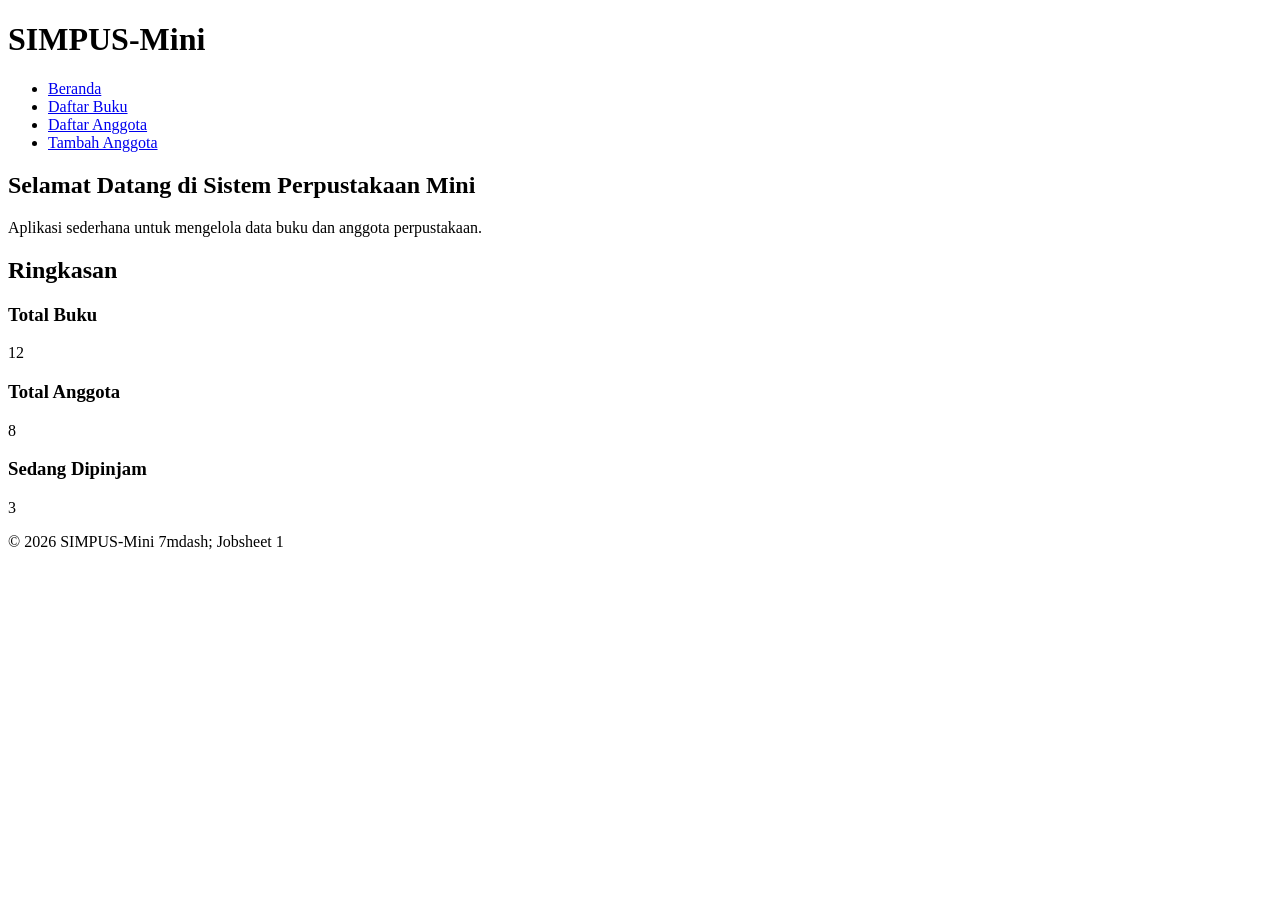
==== SIMPUS-Mini/index.html @ 1bce6148 "Create index.html" ====
<!DOCTYPE html>
<html lang="en">
<head>
    <meta charset="UTF-8">
    <meta name="viewport" content="width=device-width, initial-scale=1.0">
    <title>SIMPUS-Mini | Beranda</title>
    <link rel="stylesheet" href="assets/css/style.css">
</head>
<body>
    <header>
        <h1>SIMPUS-Mini</h1>
        <nav>
            <ul>
                <li><a href="index.html">Beranda</a></li>
                <li><a href="buku/buku-list.html">Daftar Buku</a></li>
                <li><a href="anggota/anggota-list.html">Daftar Anggota</a></li>
                <li><a href="anggota/anggota-tambah.html">Tambah Anggota</a></li>
            </ul>
        </nav>
    </header>

    <main>
        <section>
            <h2>Selamat Datang di Sistem Perpustakaan Mini</h2>
            <p>Aplikasi sederhana untuk mengelola data buku dan anggota perpustakaan.</p>
        </section>

        <section>
            <h2>Ringkasan</h2>
            <article>
                <h3>Total Buku</h3>
                <p>12</p>
            </article>
            <article>
                <h3>Total Anggota</h3>
                <p>8</p>
            </article>
            <article>
                <h3>Sedang Dipinjam</h3>
                <p>3</p>
            </article>
        </section>
    </main>

    <footer>
        <p>&copy; 2026 SIMPUS-Mini 7mdash; Jobsheet 1</p>
    </footer>
</body>
</html>
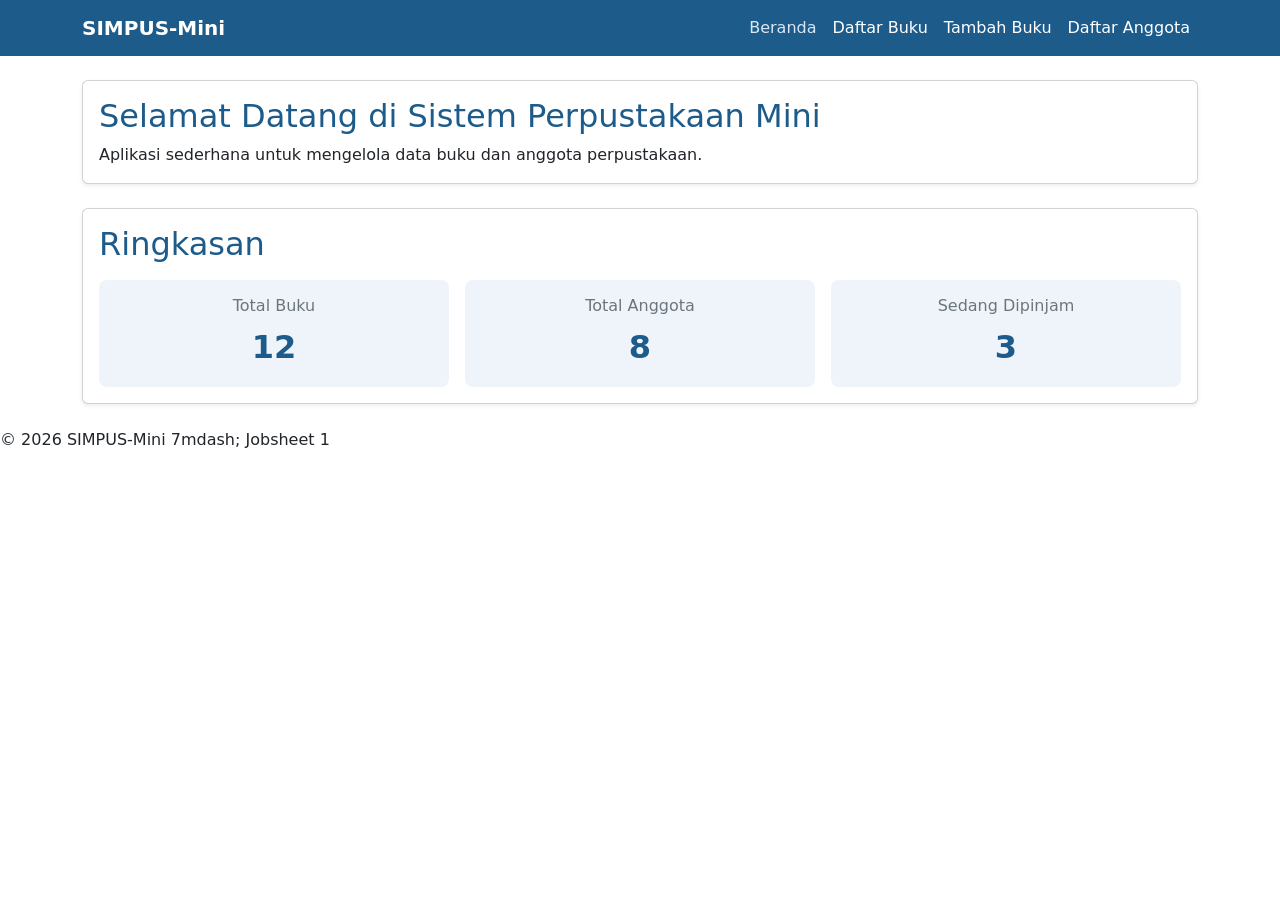
==== commit a8541875: "Update index.html" ====
--- a/SIMPUS-Mini/index.html
+++ b/SIMPUS-Mini/index.html
@@ -4,46 +4,66 @@
     <meta charset="UTF-8">
     <meta name="viewport" content="width=device-width, initial-scale=1.0">
     <title>SIMPUS-Mini | Beranda</title>
+    <link href="https://cdn.jsdelivr.net/npm/bootstrap@5.3.3/dist/css/bootstrap.min.css" rel="stylesheet">
     <link rel="stylesheet" href="assets/css/style.css">
 </head>
 <body>
-    <header>
-        <h1>SIMPUS-Mini</h1>
-        <nav>
-            <ul>
-                <li><a href="index.html">Beranda</a></li>
-                <li><a href="buku/buku-list.html">Daftar Buku</a></li>
-                <li><a href="anggota/anggota-list.html">Daftar Anggota</a></li>
-                <li><a href="anggota/anggota-tambah.html">Tambah Anggota</a></li>
-            </ul>
-        </nav>
+    <header class="navbar navbar-expand-lg navbar-dark" style="background-color:#1d5b8a;">
+        <div class="container">
+            <a class="navbar-brand fw-semibold" href="index.html">SIMPUS-Mini</a>
+            <button class="navbar-toggler" type="button" data-bs-toggle="collapse" data-bs-target="#navMenu" aria-controls="navMenu" aria-expanded="false" aria-label="Toggle navigation">
+                <span class="navbar-toggler-icon"></span>
+            </button>
+            <nav class="collapse navbar-collapse" id="navMenu">
+                <ul class="navbar-nav ms-auto">
+                    <li class="nav-item"><a class="nav-link active" href="index.html">Beranda</a></li>
+                    <li class="nav-item"><a class="nav-link" href="buku/list.html">Daftar Buku</a></li>
+                    <li class="nav-item"><a class="nav-link" href="buku/tambah.html">Tambah Buku</a></li>
+                    <li class="nav-item"><a class="nav-link" href="anggota/list.html">Daftar Anggota</a></li>
+                </ul>
+            </nav>
+        </div>
     </header>
 
-    <main>
-        <section>
-            <h2>Selamat Datang di Sistem Perpustakaan Mini</h2>
-            <p>Aplikasi sederhana untuk mengelola data buku dan anggota perpustakaan.</p>
+    <main class="container my-4">
+        <section class="card shadow-sm mb-4">
+            <div class="card-body">
+                <h2 class="card-title" style="color:#1d5b8a;">Selamat Datang di Sistem Perpustakaan Mini</h2>
+                <p class="card-text mb-0">Aplikasi sederhana untuk mengelola data buku dan anggota perpustakaan.</p>
+            </div>
         </section>
 
-        <section>
-            <h2>Ringkasan</h2>
-            <article>
-                <h3>Total Buku</h3>
-                <p>12</p>
-            </article>
-            <article>
-                <h3>Total Anggota</h3>
-                <p>8</p>
-            </article>
-            <article>
-                <h3>Sedang Dipinjam</h3>
-                <p>3</p>
-            </article>
+        <section class="card shadow-sm mb-4">
+            <div class="card-body">
+                <h2 class="card-title mb-3" style="color:#1d5b8a;">Ringkasan</h2>
+                <div class="row g-3 text-center">
+                    <div class="col-12 col-md-4">
+                        <div class="p-3 rounded-3" style="background-color:#eef4fa;">
+                            <h3 class="h6 text-secondary">Total Buku</h3>
+                            <p class="fs-2 fw-bold mb-0" style="color:#1d5b8a;">12</p>
+                        </div>
+                    </div>
+                    <div class="col-12 col-md-4">
+                        <div class="p-3 rounded-3" style="background-color:#eef4fa;">
+                            <h3 class="h6 text-secondary">Total Anggota</h3>
+                            <p class="fs-2 fw-bold mb-0" style="color:#1d5b8a;">8</p>
+                        </div>
+                    </div>
+                    <div class="col-12 col-md-4">
+                        <div class="p-3 rounded-3" style="background-color:#eef4fa;">
+                            <h3 class="h6 text-secondary">Sedang Dipinjam</h3>
+                            <p class="fs-2 fw-bold mb-0" style="color:#1d5b8a;">3</p>
+                        </div>
+                    </div>
+                </div>
+            </div>
         </section>
     </main>
 
     <footer>
         <p>&copy; 2026 SIMPUS-Mini 7mdash; Jobsheet 1</p>
     </footer>
+
+    <script src="https://cdn.jsdelivr.net/npm/bootstrap@5.3.3/dist/js/bootstrap.bundle.min.js"></script>
 </body>
 </html>
--- a/SIMPUS-Mini/assets/css/style.css
+++ b/SIMPUS-Mini/assets/css/style.css
@@ -0,0 +1,16 @@
+/* Override kecil di atas Bootstrap agar tetap konsisten dengan warna brand SIMPUS-Mini */
+
+.navbar-brand,
+.nav-link {
+    color: #fff !important;
+}
+
+.nav-link:hover,
+.nav-link.active {
+    color: #d9e8f5 !important;
+}
+
+form button[type="submit"]:hover,
+button[type="submit"]:hover {
+    background-color: #164869 !important;
+}
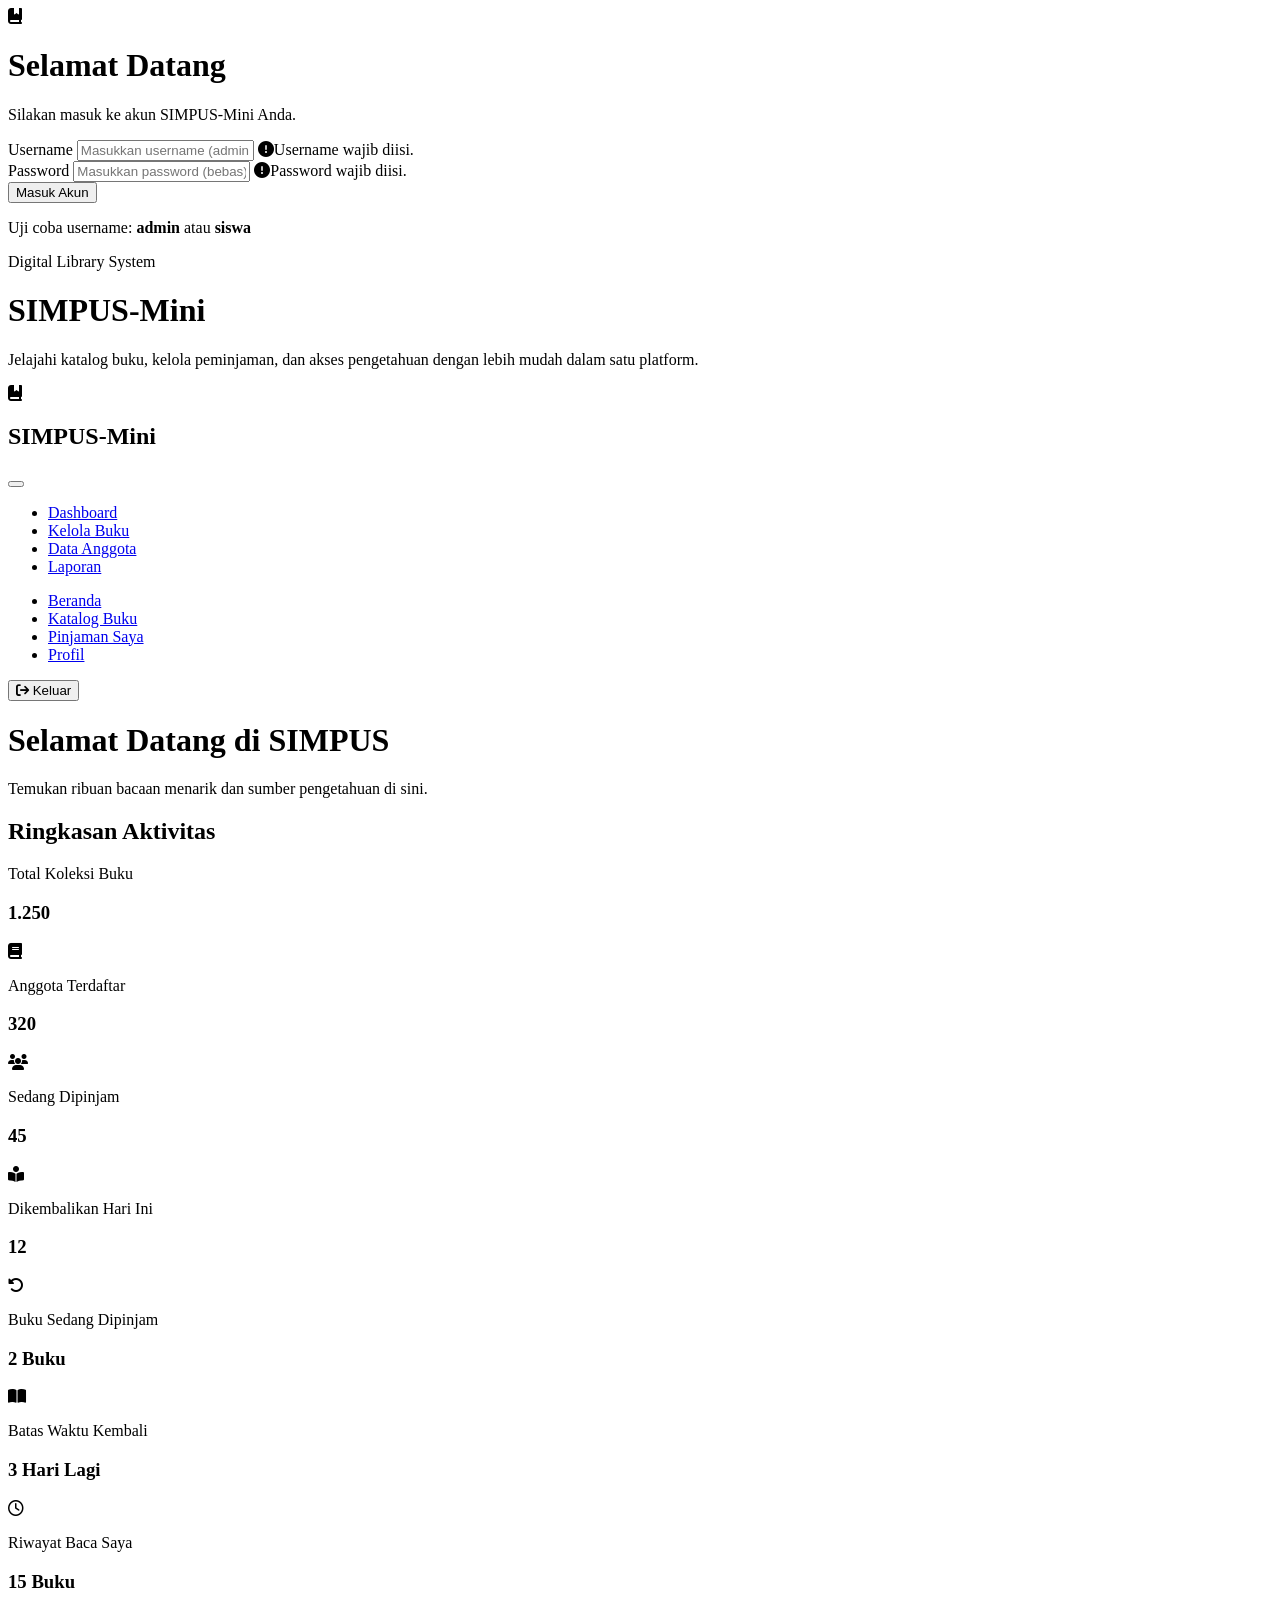
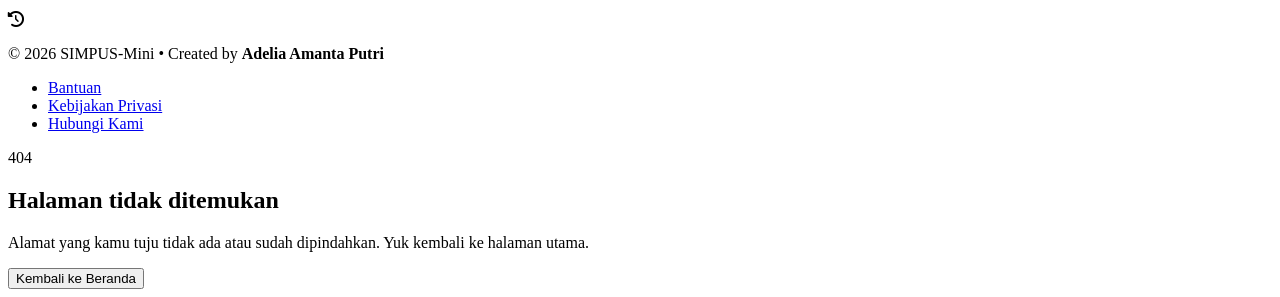
==== commit 88d9a6e0: "Update index.html" ====
--- a/SIMPUS-Mini/index.html
+++ b/SIMPUS-Mini/index.html
@@ -3,67 +3,170 @@
 <head>
     <meta charset="UTF-8">
     <meta name="viewport" content="width=device-width, initial-scale=1.0">
-    <title>SIMPUS-Mini | Beranda</title>
-    <link href="https://cdn.jsdelivr.net/npm/bootstrap@5.3.3/dist/css/bootstrap.min.css" rel="stylesheet">
+    <title>SIMPUS-Mini | Perpustakaan Digital</title>
     <link rel="stylesheet" href="assets/css/style.css">
+    <link rel="preconnect" href="https://fonts.googleapis.com">
+    <link rel="preconnect" href="https://fonts.gstatic.com" crossorigin>
+    <link href="https://fonts.googleapis.com/css2?family=Inter:wght@400;500;600;700&family=Sora:wght@600;700&display=swap" rel="stylesheet">
+    <link rel="stylesheet" href="https://cdnjs.cloudflare.com/ajax/libs/font-awesome/6.5.1/css/all.min.css">
 </head>
+
 <body>
-    <header class="navbar navbar-expand-lg navbar-dark" style="background-color:#1d5b8a;">
-        <div class="container">
-            <a class="navbar-brand fw-semibold" href="index.html">SIMPUS-Mini</a>
-            <button class="navbar-toggler" type="button" data-bs-toggle="collapse" data-bs-target="#navMenu" aria-controls="navMenu" aria-expanded="false" aria-label="Toggle navigation">
-                <span class="navbar-toggler-icon"></span>
+
+    <div id="toast-container" aria-live="polite"></div>
+
+    <div id="login-section">
+        <div class="login-wrapper" id="login-wrapper">
+            <div class="login-left">
+                <div class="login-header">
+                    <div class="login-icon-mark">
+                        <i class="fa-solid fa-book-bookmark"></i>
+                    </div>
+                    <h1>Selamat Datang</h1>
+                    <p class="sub">Silakan masuk ke akun SIMPUS-Mini Anda.</p>
+                </div>
+                <div class="form-group" id="group-username">
+                    <label for="username">Username</label>
+                    <input type="text" id="username" placeholder="Masukkan username (admin / siswa)">
+                    <span class="field-error"><i class="fa-solid fa-circle-exclamation"></i><span id="error-username">Username wajib diisi.</span></span>
+                </div>
+                
+                <div class="form-group" id="group-password">
+                    <label for="password">Password</label>
+                    <input type="password" id="password" placeholder="Masukkan password (bebas)">
+                    <span class="field-error"><i class="fa-solid fa-circle-exclamation"></i><span id="error-password">Password wajib diisi.</span></span>
+                </div>
+
+                <button onclick="prosesLogin()">Masuk Akun</button>
+                <p class="login-hint">Uji coba username: <b>admin</b> atau <b>siswa</b></p>
+            </div>
+
+            <div class="login-right">
+                <div class="banner-content">
+                    <span class="badge">Digital Library System</span>
+                    <h1>SIMPUS-Mini</h1>
+                    <p>Jelajahi katalog buku, kelola peminjaman, dan akses pengetahuan dengan lebih mudah dalam satu platform.</p>
+                </div>
+            </div>
+        </div>
+    </div>
+
+    <div id="dashboard-section" class="hidden">
+
+        <header class="app-nav">
+            <div class="logo">
+                <div class="login-icon-mark">
+                    <i class="fa-solid fa-book-bookmark"></i>
+                </div>
+                <h2>SIMPUS-Mini</h2>
+            </div>
+            <button class="nav-toggle" id="nav-toggle" aria-label="Buka menu navigasi" aria-expanded="false">
+                <span></span><span></span><span></span>
             </button>
-            <nav class="collapse navbar-collapse" id="navMenu">
-                <ul class="navbar-nav ms-auto">
-                    <li class="nav-item"><a class="nav-link active" href="index.html">Beranda</a></li>
-                    <li class="nav-item"><a class="nav-link" href="buku/list.html">Daftar Buku</a></li>
-                    <li class="nav-item"><a class="nav-link" href="buku/tambah.html">Tambah Buku</a></li>
-                    <li class="nav-item"><a class="nav-link" href="anggota/list.html">Daftar Anggota</a></li>
+            <nav id="main-nav">
+                <ul id="nav-admin" class="hidden">
+                    <li><a href="#">Dashboard</a></li>
+                    <li><a href="buku/buku-list.html">Kelola Buku</a></li>
+                    <li><a href="anggota/anggota-list.html">Data Anggota</a></li>
+                    <li><a href="#">Laporan</a></li>
+                </ul>
+                <ul id="nav-anggota" class="hidden">
+                    <li><a href="#">Beranda</a></li>
+                    <li><a href="buku/buku-list.html">Katalog Buku</a></li>
+                    <li><a href="#">Pinjaman Saya</a></li>
+                    <li><a href="#">Profil</a></li>
                 </ul>
             </nav>
+            <div class="user-box">
+                <span id="user-display"></span>
+                <button class="logout-btn" onclick="prosesLogout()"><i class="fa-solid fa-arrow-right-from-bracket"></i> Keluar</button>
+            </div>
+        </header>
+
+        <div class="hero-banner">
+            <h1 id="hero-title">Selamat Datang di SIMPUS</h1>
+            <p id="hero-desc">Temukan ribuan bacaan menarik dan sumber pengetahuan di sini.</p>
         </div>
-    </header>
 
-    <main class="container my-4">
-        <section class="card shadow-sm mb-4">
-            <div class="card-body">
-                <h2 class="card-title" style="color:#1d5b8a;">Selamat Datang di Sistem Perpustakaan Mini</h2>
-                <p class="card-text mb-0">Aplikasi sederhana untuk mengelola data buku dan anggota perpustakaan.</p>
-            </div>
-        </section>
+        <div class="container">
+            <h2 class="section-title">Ringkasan Aktivitas</h2>
 
-        <section class="card shadow-sm mb-4">
-            <div class="card-body">
-                <h2 class="card-title mb-3" style="color:#1d5b8a;">Ringkasan</h2>
-                <div class="row g-3 text-center">
-                    <div class="col-12 col-md-4">
-                        <div class="p-3 rounded-3" style="background-color:#eef4fa;">
-                            <h3 class="h6 text-secondary">Total Buku</h3>
-                            <p class="fs-2 fw-bold mb-0" style="color:#1d5b8a;">12</p>
-                        </div>
+            <div id="content-admin" class="cards-grid hidden">
+                <div class="card c-navy">
+                    <div class="card-info">
+                        <p class="label">Total Koleksi Buku</p>
+                        <h3>1.250</h3>
                     </div>
-                    <div class="col-12 col-md-4">
-                        <div class="p-3 rounded-3" style="background-color:#eef4fa;">
-                            <h3 class="h6 text-secondary">Total Anggota</h3>
-                            <p class="fs-2 fw-bold mb-0" style="color:#1d5b8a;">8</p>
-                        </div>
+                    <div class="card-icon"><i class="fa-solid fa-book"></i></div>
+                </div>
+                <div class="card c-moss">
+                    <div class="card-info">
+                        <p class="label">Anggota Terdaftar</p>
+                        <h3>320</h3>
                     </div>
-                    <div class="col-12 col-md-4">
-                        <div class="p-3 rounded-3" style="background-color:#eef4fa;">
-                            <h3 class="h6 text-secondary">Sedang Dipinjam</h3>
-                            <p class="fs-2 fw-bold mb-0" style="color:#1d5b8a;">3</p>
-                        </div>
+                    <div class="card-icon"><i class="fa-solid fa-users"></i></div>
+                </div>
+                <div class="card c-mustard">
+                    <div class="card-info">
+                        <p class="label">Sedang Dipinjam</p>
+                        <h3>45</h3>
                     </div>
+                    <div class="card-icon"><i class="fa-solid fa-book-reader"></i></div>
+                </div>
+                <div class="card c-terracotta">
+                    <div class="card-info">
+                        <p class="label">Dikembalikan Hari Ini</p>
+                        <h3>12</h3>
+                    </div>
+                    <div class="card-icon"><i class="fa-solid fa-rotate-left"></i></div>
                 </div>
             </div>
-        </section>
-    </main>
 
-    <footer>
-        <p>&copy; 2026 SIMPUS-Mini 7mdash; Jobsheet 1</p>
-    </footer>
+            <div id="content-anggota" class="cards-grid hidden">
+                <div class="card c-sky">
+                    <div class="card-info">
+                        <p class="label">Buku Sedang Dipinjam</p>
+                        <h3>2 Buku</h3>
+                    </div>
+                    <div class="card-icon"><i class="fa-solid fa-book-open"></i></div>
+                </div>
+                <div class="card c-mustard">
+                    <div class="card-info">
+                        <p class="label">Batas Waktu Kembali</p>
+                        <h3>3 Hari Lagi</h3>
+                    </div>
+                    <div class="card-icon"><i class="fa-regular fa-clock"></i></div>
+                </div>
+                <div class="card c-moss">
+                    <div class="card-info">
+                        <p class="label">Riwayat Baca Saya</p>
+                        <h3>15 Buku</h3>
+                    </div>
+                    <div class="card-icon"><i class="fa-solid fa-clock-rotate-left"></i></div>
+                </div>
+            </div>
+        </div>
 
-    <script src="https://cdn.jsdelivr.net/npm/bootstrap@5.3.3/dist/js/bootstrap.bundle.min.js"></script>
+        <footer class="app-footer">
+            <div class="footer-inner">
+                    <p>&copy; 2026 SIMPUS-Mini &bull; Created by <strong>Adelia Amanta Putri</strong></p>                <ul class="footer-links">
+                    <li><a href="#">Bantuan</a></li>
+                    <li><a href="#">Kebijakan Privasi</a></li>
+                    <li><a href="#">Hubungi Kami</a></li>
+                </ul>
+            </div>
+        </footer>
+
+    </div>
+
+    <div id="notfound-section" class="hidden">
+        <div class="code">404</div>
+        <h2>Halaman tidak ditemukan</h2>
+        <p>Alamat yang kamu tuju tidak ada atau sudah dipindahkan. Yuk kembali ke halaman utama.</p>
+        <button onclick="goHome()">Kembali ke Beranda</button>
+    </div>
+
+    <script src="assets/js/script.js"></script>
+    
 </body>
 </html>
